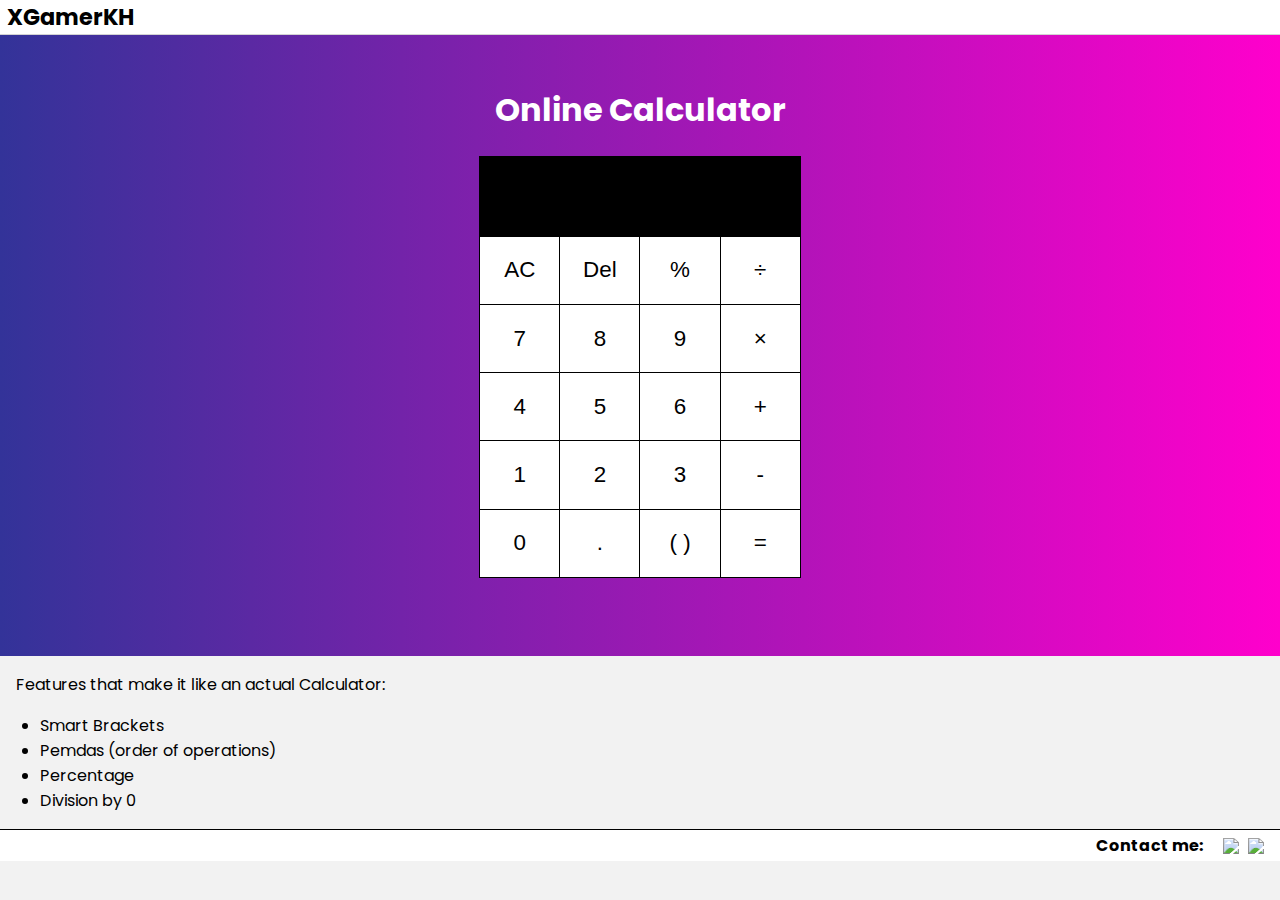
==== index.html @ 7a12f8cd "Update index.html" ====
<!DOCTYPE html>
<html lang="en">
<head>
    <meta charset="UTF-8">
    <meta http-equiv="X-UA-Compatible" content="IE=edge">
    <meta name="viewport" content="width=device-width, initial-scale=1.0, maximum-scale=1.0, user-scalable=no" />
    <link rel="stylesheet" href="main.css">
    <script>
        const allClear=()=>{document.getElementById("mainDisplay").innerHTML="",document.getElementById("secondDisplay").innerHTML="0",document.getElementById("secondDisplay").style.visibility="hidden"},numberBtn=e=>{document.getElementById("secondDisplay").innerHTML.includes("=")&&!document.getElementById("secondDisplay").innerHTML.includes("%")?(allClear(),document.getElementById("mainDisplay").innerHTML+=String(e)):")"===document.getElementById("mainDisplay").innerHTML.slice(-1)?document.getElementById("mainDisplay").innerHTML+=`×(${e}`:document.getElementById("mainDisplay").innerHTML+=String(e)},signBtn=e=>{if(document.getElementById("secondDisplay").innerHTML.includes("%"))document.getElementById("mainDisplay").innerHTML+=e;else if(!document.getElementById("secondDisplay").innerHTML.includes("=")&&document.getElementById("mainDisplay").innerHTML){const n=document.getElementById("mainDisplay").innerHTML,t=n[n.length-1];"×"===t||"÷"===t||"-"===t||"+"===t||(document.getElementById("mainDisplay").innerHTML=document.getElementById("mainDisplay").innerHTML+e)}},easterEgg=()=>{"19072004"===document.getElementById("mainDisplay").innerHTML&&("inline-block"===document.getElementById("message").style.display?document.getElementById("message").style.display="none":document.getElementById("message").style.display="inline-block"),"69"===document.getElementById("mainDisplay").innerHTML&&(window.location.href="https://www.youtube.com/watch?v=dQw4w9WgXcQ")},minus=()=>{if(document.getElementById("secondDisplay").innerHTML.includes("%"))document.getElementById("mainDisplay").innerHTML+="-";else if(document.getElementById("secondDisplay").innerHTML.includes("=")||!document.getElementById("mainDisplay").innerHTML)allClear(),document.getElementById("mainDisplay").innerHTML+="(-";else{const e=document.getElementById("mainDisplay").innerHTML,n=e[e.length-1];"×"===n||"÷"===n||"-"===n||"+"===n?"(-"!==e.slice(e.length-2,e.length)&&(document.getElementById("mainDisplay").innerHTML=document.getElementById("mainDisplay").innerHTML+"(-"):document.getElementById("mainDisplay").innerHTML=document.getElementById("mainDisplay").innerHTML+"-"}},parentheses=()=>{const e=document.getElementById("mainDisplay").innerHTML,n=e[e.length-1];if(""===e)return void(document.getElementById("mainDisplay").innerHTML+="(");if(!e.includes("("))return"123456789)".includes(n)?void(document.getElementById("mainDisplay").innerHTML+="×("):void(document.getElementById("mainDisplay").innerHTML+="(");let t=[],i=[];for(let n=0;n<e.length;n++)"("===e[n]?t.push(n):")"===e[n]&&i.push(n);i.length===t.length?document.getElementById("mainDisplay").innerHTML+="×(":t.length>i.length&&"1234567890)".includes(n)&&(document.getElementById("mainDisplay").innerHTML+=")")},deleteBtn=()=>{document.getElementById("secondDisplay").innerHTML.includes("=")?allClear():document.getElementById("mainDisplay").innerHTML=document.getElementById("mainDisplay").innerHTML.slice(0,document.getElementById("mainDisplay").innerHTML.length-1)},equal=()=>{const mainDisplay=document.getElementById("mainDisplay").innerHTML,mainDisplayLast=mainDisplay[mainDisplay.length-1];if("×"===mainDisplayLast||"÷"===mainDisplayLast||"-"===mainDisplayLast||"+"===mainDisplayLast||"."===mainDisplayLast)return alert("Missing some value!"),0;let parenthesesCountOne=0,parenthesesCountTwo=0;for(let e=0;e<mainDisplay.length;e++)"("===mainDisplay[e]&&parenthesesCountOne++;for(let e=0;e<mainDisplay.length;e++)")"===mainDisplay[e]&&parenthesesCountTwo++;if(parenthesesCountOne!==parenthesesCountTwo)return alert("Missing some Parentheses!"),0;let tempString="";for(let e=0;e<mainDisplay.length;e++)"×"===mainDisplay[e]?tempString+="*":"÷"===mainDisplay[e]?tempString+="/":tempString+=mainDisplay[e];document.getElementById("secondDisplay").style.visibility="visible",document.getElementById("secondDisplay").innerHTML=String(mainDisplay)+"=";let result=eval(tempString);if(String(result).includes("Inf"))return document.getElementById("mainDisplay").innerHTML="Cannot divide by 0!",0;document.getElementById("mainDisplay").innerHTML=parseFloat(result.toFixed(7))},percentage=()=>{equal(),document.getElementById("secondDisplay").innerHTML="("+document.getElementById("secondDisplay").innerHTML.slice(0,document.getElementById("secondDisplay").innerHTML.length-1)+")%=",document.getElementById("mainDisplay").innerHTML=document.getElementById("mainDisplay").innerHTML/100},decimal=()=>{const e=document.getElementById("mainDisplay").innerHTML;let n=[];for(let t=0;t<e.length;t++)"-"!==e[t]&&"+"!==e[t]&&"×"!==e[t]&&"÷"!==e[t]||n.push(t);""===e?document.getElementById("mainDisplay").innerHTML=document.getElementById("mainDisplay").innerHTML+"0.":0===n.length?e.includes(".")||(document.getElementById("mainDisplay").innerHTML=document.getElementById("mainDisplay").innerHTML+"."):e.slice(n[n.length-1],e.length).includes(".")||(1!==e.slice(n[n.length-1],e.length).length?document.getElementById("mainDisplay").innerHTML=document.getElementById("mainDisplay").innerHTML+".":document.getElementById("mainDisplay").innerHTML=document.getElementById("mainDisplay").innerHTML+"0.")};
    </script>
    <title>Online Calculator</title>
</head>
<body>
    
    <div class="container">
        <nav> 
            <a href="https://www.youtube.com/watch?v=dQw4w9WgXcQ"><span>XGamerKH</span></a>
        </nav>
    </div>

    <div class="container">
        <section class="hero">
            <h1 id="mainheader">Online Calculator</h1>
            <div class="main">
                <div class="display">
                    <p id="secondDisplay">0</p> 
                    <p id="mainDisplay"></p>
                </div>
                <table>
                    <tr>
                        <td><button onclick="allClear()">AC</button></td>
                        <td><button onclick="deleteBtn()">Del</button></td>
                        <td><button onclick="easterEgg();percentage()">%</button></td>
                        <td><button onclick="signBtn('÷')">÷</button></td>
                    </tr>
                    <tr>
                        <td><button onclick="numberBtn(7)">7</button></td>
                        <td><button onclick="numberBtn(8)">8</button></td>
                        <td><button onclick="numberBtn(9)">9</button></td>
                        <td><button onclick="signBtn('×')">×</button></td>
                    </tr>
                    <tr>
                        <td><button onclick="numberBtn(4)">4</button></td>
                        <td><button onclick="numberBtn(5)">5</button></td>
                        <td><button onclick="numberBtn(6)">6</button></td>
                        <td><button onclick="signBtn('+')">+</button></td>
                    </tr>
                    <tr>
                        <td><button onclick="numberBtn(1)">1</button></td>
                        <td><button onclick="numberBtn(2)">2</button></td>
                        <td><button onclick="numberBtn(3)">3</button></td>
                        <td><button onclick="minus()">-</button></td>
                    </tr>
                    <tr>
                        <td><button onclick="numberBtn(0)">0</button></td>
                        <td><button onclick="decimal()">.</button></td>
                        <td><button onclick="parentheses()">( )</button></td>
                        <td><button onclick="equal()">=</button></td>
                    </tr>
                </table>
            </div>
        </section>
    </div>

    <div class="container-feature">
        <section class="features">
            <p id="feature">Features that make it like an actual Calculator:</p>
            <ul>
                <li>Smart Brackets</li>
                <li>Pemdas (order of operations)</li>
                <li>Percentage</li>
                <li>Division by 0</li>
            </ul>
            <div id="message"><p class="message">Dear future self! <br> If you're reading this, I know you've made it and I'm really proud of you. FIrst off, if you're going through any hardships, don't stress it; it'll get better, it always will. Just keep going, okay? Anyway, this is where it all began; a simple calculator and a Tic-tac-toe game. I know you're probably laughing at how unnecessary complex and long my code is and that's okay. We all gotta start somewhere. Look at what you've achieved now ya big boy. I'm really proud of you, we all are. Good luck, live long and prosper.</p>
            <cite class="cite">-XGamerKH :)</cite></div>
        </section>
    </div>

    <div class="footer-container">
        <footer>
            <p class="contact">Contact me:</p>
            <a id="facebook" href="https://www.facebook.com/profile.php?id=100009382016475"><img src="https://i.ibb.co/RgQ7h5f/facebook.jpg"></a>
            <a href="https://www.facebook.com/profile.php?id=100009382016475"><img src="https://i.ibb.co/Syxn1yt/messenger.jpg"></a>
        </footer>
    </div>

</body>
</html>
---- main.css ----
@import url("https://fonts.googleapis.com/css2?family=Poppins:wght@300&display=swap");
:root {
  --primary-color: rgb(68, 187, 255);
}

body {
  margin: 0;
  font-family: poppins;
  background-color: #f2f2f2;
}

body a {
  text-decoration: none;
  color: black;
}

.container {
  margin: 0;
  padding: 0;
}

nav {
  font-weight: bold;
  padding-left: .3em;
  font-size: 1.4em;
  font-weight: 1.2em;
  border-bottom: #d3d3d3 1px solid;
  background-color: white;
}

.hero {
  margin-bottom: 0;
  padding: 30px 0;
  background: #ff00cc;
  /* fallback for old browsers */
  /* Chrome 10-25, Safari 5.1-6 */
  background: -webkit-gradient(linear, left top, right top, from(#333399), to(#ff00cc));
  background: linear-gradient(to right, #333399, #ff00cc);
  /* W3C, IE 10+/ Edge, Firefox 16+, Chrome 26+, Opera 12+, Safari 7+ */
  text-align: center;
}

.hero #mainheader {
  color: white;
  font-size: 2em;
  font-weight: bold;
}

.hero .display {
  padding-left: 1px;
  padding-right: 1px;
  border-bottom: none;
  font-weight: bold;
  margin-bottom: 0;
  text-align: right;
  height: 5em;
  background: black;
  color: white;
  width: 20em;
  margin: auto auto 0;
}

.hero .display #secondDisplay {
  font-size: 1.2em;
  padding-top: .2em;
  margin-bottom: 0;
  padding-bottom: 0;
  margin-right: .2em;
  visibility: hidden;
}

.hero .display #mainDisplay {
  margin: 0;
  margin-right: .2em;
  font-size: 2em;
}

table {
  border-top: none;
  border-collapse: collapse;
  margin: 0 auto 3em;
  width: 20.1em;
}

table td {
  border: 1px solid black;
  padding: 0;
  width: 20%;
}

table #equal {
  width: 40%;
}

table button {
  -webkit-transition-duration: 0.2s;
          transition-duration: 0.2s;
  font-size: 1.4em;
  border: none;
  background: white;
  color: black;
  width: 100%;
  height: 3em;
}

table button:hover {
  background: orangered;
  color: white;
}

table img {
  margin: 0;
  width: 1em;
  height: 1em;
}

.container-feature #feature {
  padding: 0 1em;
}

.container-feature .message {
  padding: auto 1em;
  margin: auto 1em;
}

.container-feature cite {
  float: right;
}

.container-feature #message {
  border-radius: .4em;
  display: none;
  border: 1px solid black;
  padding: 1em .3em;
  margin: .4em;
  font-weight: 1.3em;
}

.footer-container {
  text-align: right;
  border-top: 1px solid black;
  background-color: white;
}

.footer-container p {
  display: inline;
  font-weight: bold;
}

.footer-container footer {
  padding: .2em 1em;
}

.footer-container img {
  width: 1.6em;
  position: relative;
  top: .2em;
}

.footer-container #facebook {
  margin-right: .3em;
  margin-left: 1em;
}
/*# sourceMappingURL=main.css.map */
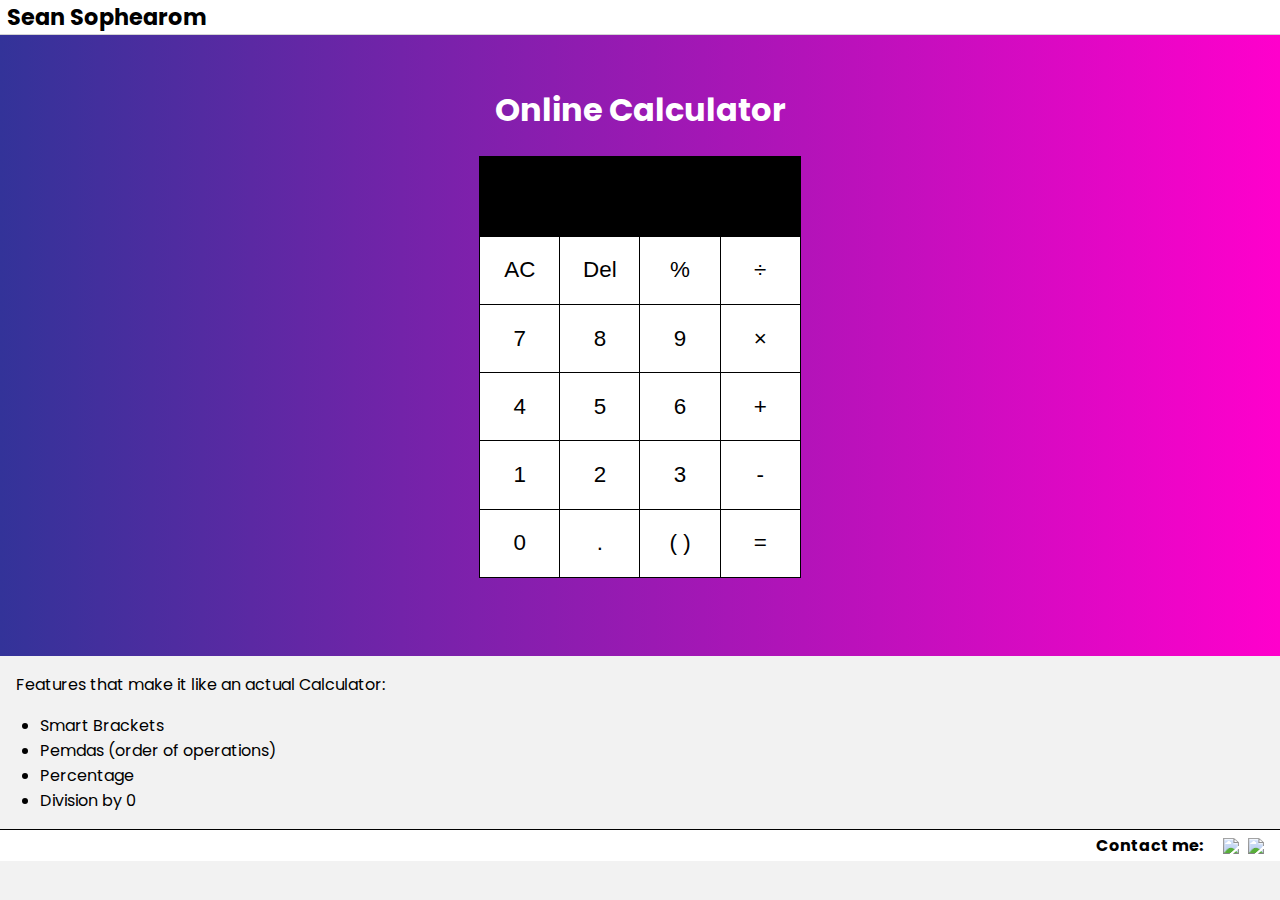
==== commit 89e34e71: "Update index.html" ====
--- a/index.html
+++ b/index.html
@@ -14,7 +14,7 @@
     
     <div class="container">
         <nav> 
-            <a href="https://www.youtube.com/watch?v=dQw4w9WgXcQ"><span>XGamerKH</span></a>
+            <a href="#"><span>Sean Sophearom</span></a>
         </nav>
     </div>
 
--- a/main.css
+++ b/main.css
@@ -61,15 +61,18 @@
 }
 
 .hero .display #secondDisplay {
+  overflow: auto;
   font-size: 1.2em;
   padding-top: .2em;
   margin-bottom: 0;
   padding-bottom: 0;
   margin-right: .2em;
   visibility: hidden;
+  color: rgba(255, 255, 255, 0.7);
 }
 
 .hero .display #mainDisplay {
+  overflow: auto;
   margin: 0;
   margin-right: .2em;
   font-size: 2em;
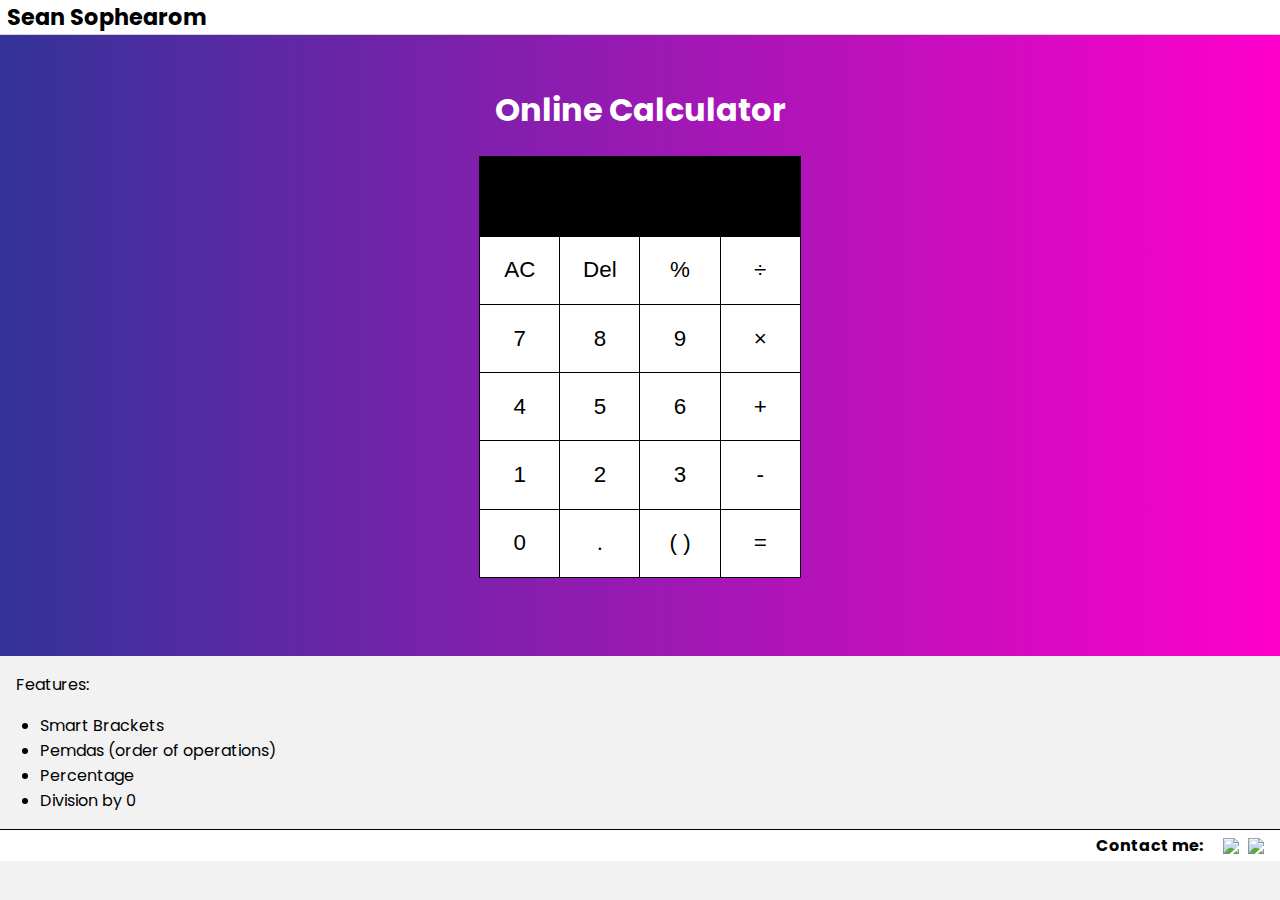
==== commit 25243238: "Update index.html" ====
--- a/index.html
+++ b/index.html
@@ -64,7 +64,7 @@
 
     <div class="container-feature">
         <section class="features">
-            <p id="feature">Features that make it like an actual Calculator:</p>
+            <p id="feature">Features:</p>
             <ul>
                 <li>Smart Brackets</li>
                 <li>Pemdas (order of operations)</li>
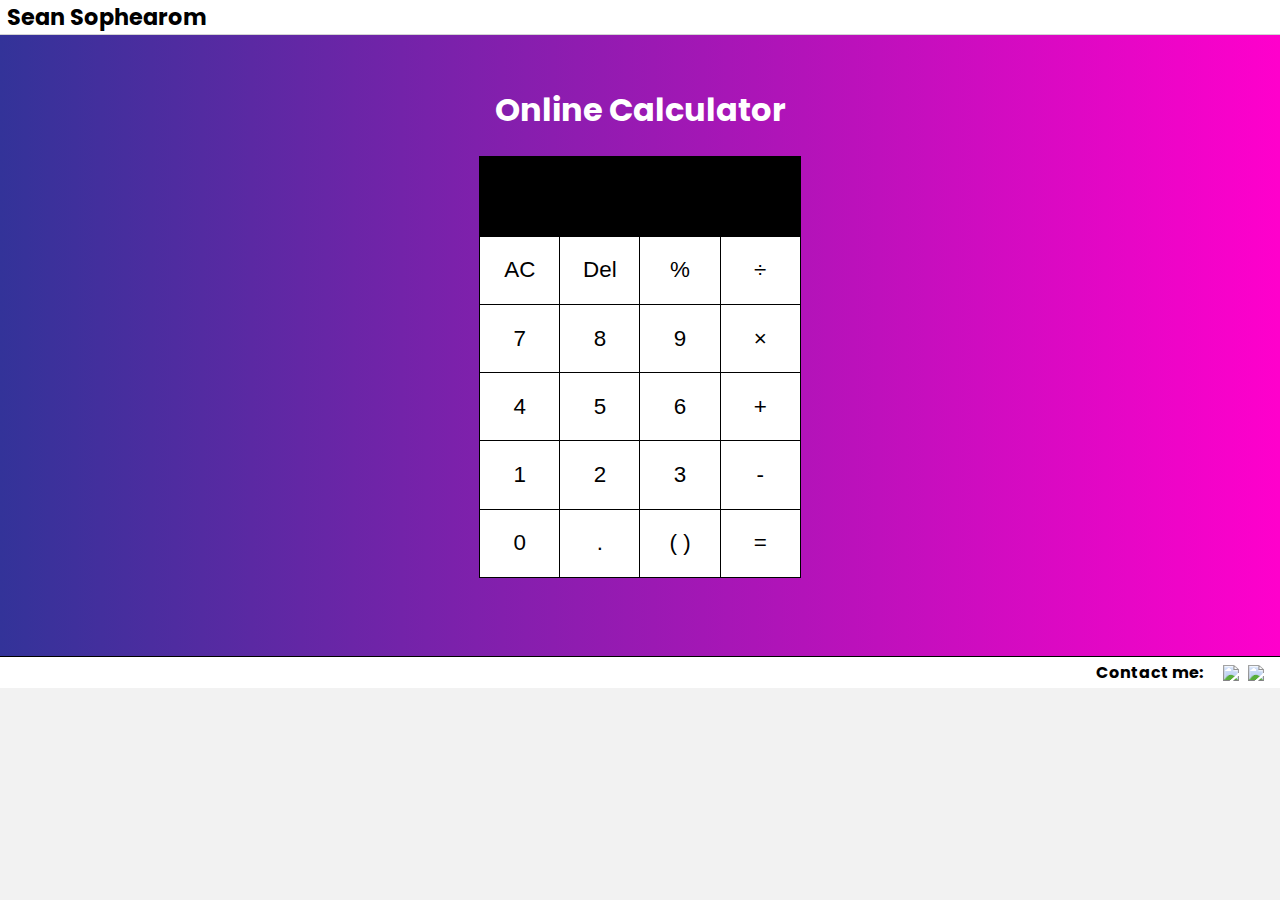
==== commit ffca49c6: "Update index.html" ====
--- a/index.html
+++ b/index.html
@@ -62,9 +62,9 @@
         </section>
     </div>
 
-    <div class="container-feature">
+    <div class="container-feature" style="display:none;">
         <section class="features">
-            <p id="feature">Features:</p>
+            <p id="feature">Features I'm proud of:</p>
             <ul>
                 <li>Smart Brackets</li>
                 <li>Pemdas (order of operations)</li>
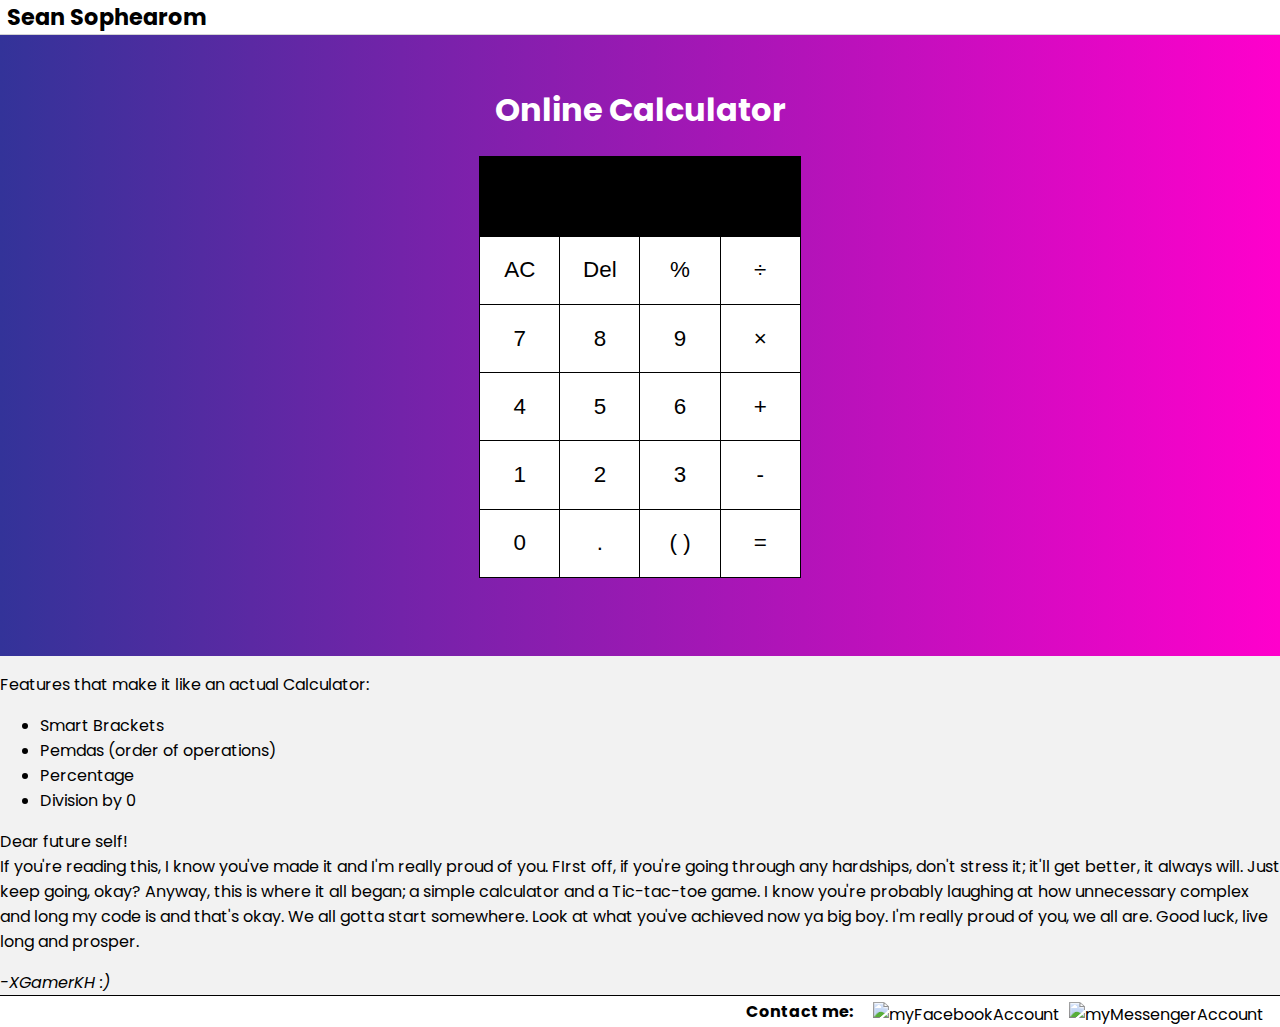
==== commit 9dda587c: "Update index.html" ====
--- a/index.html
+++ b/index.html
@@ -6,7 +6,7 @@
     <meta name="viewport" content="width=device-width, initial-scale=1.0, maximum-scale=1.0, user-scalable=no" />
     <link rel="stylesheet" href="main.css">
     <script>
-        const allClear=()=>{document.getElementById("mainDisplay").innerHTML="",document.getElementById("secondDisplay").innerHTML="0",document.getElementById("secondDisplay").style.visibility="hidden"},numberBtn=e=>{document.getElementById("secondDisplay").innerHTML.includes("=")&&!document.getElementById("secondDisplay").innerHTML.includes("%")?(allClear(),document.getElementById("mainDisplay").innerHTML+=String(e)):")"===document.getElementById("mainDisplay").innerHTML.slice(-1)?document.getElementById("mainDisplay").innerHTML+=`×(${e}`:document.getElementById("mainDisplay").innerHTML+=String(e)},signBtn=e=>{if(document.getElementById("secondDisplay").innerHTML.includes("%"))document.getElementById("mainDisplay").innerHTML+=e;else if(!document.getElementById("secondDisplay").innerHTML.includes("=")&&document.getElementById("mainDisplay").innerHTML){const n=document.getElementById("mainDisplay").innerHTML,t=n[n.length-1];"×"===t||"÷"===t||"-"===t||"+"===t||(document.getElementById("mainDisplay").innerHTML=document.getElementById("mainDisplay").innerHTML+e)}},easterEgg=()=>{"19072004"===document.getElementById("mainDisplay").innerHTML&&("inline-block"===document.getElementById("message").style.display?document.getElementById("message").style.display="none":document.getElementById("message").style.display="inline-block"),"69"===document.getElementById("mainDisplay").innerHTML&&(window.location.href="https://www.youtube.com/watch?v=dQw4w9WgXcQ")},minus=()=>{if(document.getElementById("secondDisplay").innerHTML.includes("%"))document.getElementById("mainDisplay").innerHTML+="-";else if(document.getElementById("secondDisplay").innerHTML.includes("=")||!document.getElementById("mainDisplay").innerHTML)allClear(),document.getElementById("mainDisplay").innerHTML+="(-";else{const e=document.getElementById("mainDisplay").innerHTML,n=e[e.length-1];"×"===n||"÷"===n||"-"===n||"+"===n?"(-"!==e.slice(e.length-2,e.length)&&(document.getElementById("mainDisplay").innerHTML=document.getElementById("mainDisplay").innerHTML+"(-"):document.getElementById("mainDisplay").innerHTML=document.getElementById("mainDisplay").innerHTML+"-"}},parentheses=()=>{const e=document.getElementById("mainDisplay").innerHTML,n=e[e.length-1];if(""===e)return void(document.getElementById("mainDisplay").innerHTML+="(");if(!e.includes("("))return"123456789)".includes(n)?void(document.getElementById("mainDisplay").innerHTML+="×("):void(document.getElementById("mainDisplay").innerHTML+="(");let t=[],i=[];for(let n=0;n<e.length;n++)"("===e[n]?t.push(n):")"===e[n]&&i.push(n);i.length===t.length?document.getElementById("mainDisplay").innerHTML+="×(":t.length>i.length&&"1234567890)".includes(n)&&(document.getElementById("mainDisplay").innerHTML+=")")},deleteBtn=()=>{document.getElementById("secondDisplay").innerHTML.includes("=")?allClear():document.getElementById("mainDisplay").innerHTML=document.getElementById("mainDisplay").innerHTML.slice(0,document.getElementById("mainDisplay").innerHTML.length-1)},equal=()=>{const mainDisplay=document.getElementById("mainDisplay").innerHTML,mainDisplayLast=mainDisplay[mainDisplay.length-1];if("×"===mainDisplayLast||"÷"===mainDisplayLast||"-"===mainDisplayLast||"+"===mainDisplayLast||"."===mainDisplayLast)return alert("Missing some value!"),0;let parenthesesCountOne=0,parenthesesCountTwo=0;for(let e=0;e<mainDisplay.length;e++)"("===mainDisplay[e]&&parenthesesCountOne++;for(let e=0;e<mainDisplay.length;e++)")"===mainDisplay[e]&&parenthesesCountTwo++;if(parenthesesCountOne!==parenthesesCountTwo)return alert("Missing some Parentheses!"),0;let tempString="";for(let e=0;e<mainDisplay.length;e++)"×"===mainDisplay[e]?tempString+="*":"÷"===mainDisplay[e]?tempString+="/":tempString+=mainDisplay[e];document.getElementById("secondDisplay").style.visibility="visible",document.getElementById("secondDisplay").innerHTML=String(mainDisplay)+"=";let result=eval(tempString);if(String(result).includes("Inf"))return document.getElementById("mainDisplay").innerHTML="Cannot divide by 0!",0;document.getElementById("mainDisplay").innerHTML=parseFloat(result.toFixed(7))},percentage=()=>{equal(),document.getElementById("secondDisplay").innerHTML="("+document.getElementById("secondDisplay").innerHTML.slice(0,document.getElementById("secondDisplay").innerHTML.length-1)+")%=",document.getElementById("mainDisplay").innerHTML=document.getElementById("mainDisplay").innerHTML/100},decimal=()=>{const e=document.getElementById("mainDisplay").innerHTML;let n=[];for(let t=0;t<e.length;t++)"-"!==e[t]&&"+"!==e[t]&&"×"!==e[t]&&"÷"!==e[t]||n.push(t);""===e?document.getElementById("mainDisplay").innerHTML=document.getElementById("mainDisplay").innerHTML+"0.":0===n.length?e.includes(".")||(document.getElementById("mainDisplay").innerHTML=document.getElementById("mainDisplay").innerHTML+"."):e.slice(n[n.length-1],e.length).includes(".")||(1!==e.slice(n[n.length-1],e.length).length?document.getElementById("mainDisplay").innerHTML=document.getElementById("mainDisplay").innerHTML+".":document.getElementById("mainDisplay").innerHTML=document.getElementById("mainDisplay").innerHTML+"0.")};
+        const allClear=()=>{document.getElementById("mainDisplay").innerHTML="",document.getElementById("secondDisplay").innerHTML="0",document.getElementById("secondDisplay").style.visibility="hidden"},numberBtn=e=>{document.getElementById("secondDisplay").innerHTML.includes("=")&&!document.getElementById("secondDisplay").innerHTML.includes("%")?(allClear(),document.getElementById("mainDisplay").innerHTML+=String(e)):")"===document.getElementById("mainDisplay").innerHTML.slice(-1)?document.getElementById("mainDisplay").innerHTML+=`×(${e}`:document.getElementById("mainDisplay").innerHTML+=String(e)},signBtn=e=>{if(document.getElementById("secondDisplay").innerHTML.includes("%"))document.getElementById("mainDisplay").innerHTML+=e;else if(!document.getElementById("secondDisplay").innerHTML.includes("=")&&document.getElementById("mainDisplay").innerHTML){const n=document.getElementById("mainDisplay").innerHTML,t=n[n.length-1];"×"===t||"÷"===t||"-"===t||"+"===t||(document.getElementById("mainDisplay").innerHTML=document.getElementById("mainDisplay").innerHTML+e)}},easterEgg=()=>{"19072004"===document.getElementById("mainDisplay").innerHTML&&("inline-block"===document.getElementById("message").style.display?(document.getElementById("message").style.display="none",document.getElementById("container-feature").style.display="none"):(document.getElementById("message").style.display="inline-block",document.getElementById("container-feature").style.display="block")),"69"===document.getElementById("mainDisplay").innerHTML&&(window.location.href="https://www.youtube.com/watch?v=dQw4w9WgXcQ")},minus=()=>{if(document.getElementById("secondDisplay").innerHTML.includes("%"))document.getElementById("mainDisplay").innerHTML+="-";else if(document.getElementById("secondDisplay").innerHTML.includes("=")||!document.getElementById("mainDisplay").innerHTML)allClear(),document.getElementById("mainDisplay").innerHTML+="(-";else{const e=document.getElementById("mainDisplay").innerHTML,n=e[e.length-1];"×"===n||"÷"===n||"-"===n||"+"===n?"(-"!==e.slice(e.length-2,e.length)&&(document.getElementById("mainDisplay").innerHTML=document.getElementById("mainDisplay").innerHTML+"(-"):document.getElementById("mainDisplay").innerHTML=document.getElementById("mainDisplay").innerHTML+"-"}},parentheses=()=>{const e=document.getElementById("mainDisplay").innerHTML,n=e[e.length-1];if(""===e)return void(document.getElementById("mainDisplay").innerHTML+="(");if(!e.includes("("))return"123456789)".includes(n)?void(document.getElementById("mainDisplay").innerHTML+="×("):void(document.getElementById("mainDisplay").innerHTML+="(");let t=[],i=[];for(let n=0;n<e.length;n++)"("===e[n]?t.push(n):")"===e[n]&&i.push(n);i.length===t.length?document.getElementById("mainDisplay").innerHTML+="×(":t.length>i.length&&"1234567890)".includes(n)&&(document.getElementById("mainDisplay").innerHTML+=")")},deleteBtn=()=>{document.getElementById("secondDisplay").innerHTML.includes("=")?allClear():document.getElementById("mainDisplay").innerHTML=document.getElementById("mainDisplay").innerHTML.slice(0,document.getElementById("mainDisplay").innerHTML.length-1)},equal=()=>{const mainDisplay=document.getElementById("mainDisplay").innerHTML;if(!mainDisplay)return"return";const mainDisplayLast=mainDisplay[mainDisplay.length-1];if("×"===mainDisplayLast||"÷"===mainDisplayLast||"-"===mainDisplayLast||"+"===mainDisplayLast||"."===mainDisplayLast)return alert("Missing some value!"),"return";let parenthesesCountOne=0,parenthesesCountTwo=0;for(let e=0;e<mainDisplay.length;e++)"("===mainDisplay[e]&&parenthesesCountOne++;for(let e=0;e<mainDisplay.length;e++)")"===mainDisplay[e]&&parenthesesCountTwo++;if(parenthesesCountOne!==parenthesesCountTwo)return alert("Missing some Parentheses!"),"return";let tempString="";for(let e=0;e<mainDisplay.length;e++)"×"===mainDisplay[e]?tempString+="*":"÷"===mainDisplay[e]?tempString+="/":tempString+=mainDisplay[e];document.getElementById("secondDisplay").style.visibility="visible",document.getElementById("secondDisplay").innerHTML=String(mainDisplay)+"=";let result=eval(tempString);if(String(result).includes("Inf"))return document.getElementById("mainDisplay").innerHTML="Cannot divide by 0!",0;document.getElementById("mainDisplay").innerHTML=parseFloat(result.toFixed(7))},percentage=()=>{eval(equal()),document.getElementById("secondDisplay").innerHTML="("+document.getElementById("secondDisplay").innerHTML.slice(0,document.getElementById("secondDisplay").innerHTML.length-1)+")%=",document.getElementById("mainDisplay").innerHTML=document.getElementById("mainDisplay").innerHTML/100},decimal=()=>{const e=document.getElementById("mainDisplay").innerHTML;let n=[];for(let t=0;t<e.length;t++)"-"!==e[t]&&"+"!==e[t]&&"×"!==e[t]&&"÷"!==e[t]||n.push(t);""===e?document.getElementById("mainDisplay").innerHTML=document.getElementById("mainDisplay").innerHTML+"0.":0===n.length?e.includes(".")||(document.getElementById("mainDisplay").innerHTML=document.getElementById("mainDisplay").innerHTML+"."):e.slice(n[n.length-1],e.length).includes(".")||(1!==e.slice(n[n.length-1],e.length).length?document.getElementById("mainDisplay").innerHTML=document.getElementById("mainDisplay").innerHTML+".":document.getElementById("mainDisplay").innerHTML=document.getElementById("mainDisplay").innerHTML+"0.")};
     </script>
     <title>Online Calculator</title>
 </head>
@@ -62,9 +62,9 @@
         </section>
     </div>
 
-    <div class="container-feature" style="display:none;">
+    <div id="container-feature">
         <section class="features">
-            <p id="feature">Features I'm proud of:</p>
+            <p id="feature">Features that make it like an actual Calculator:</p>
             <ul>
                 <li>Smart Brackets</li>
                 <li>Pemdas (order of operations)</li>
@@ -79,8 +79,8 @@
     <div class="footer-container">
         <footer>
             <p class="contact">Contact me:</p>
-            <a id="facebook" href="https://www.facebook.com/profile.php?id=100009382016475"><img src="https://i.ibb.co/RgQ7h5f/facebook.jpg"></a>
-            <a href="https://www.facebook.com/profile.php?id=100009382016475"><img src="https://i.ibb.co/Syxn1yt/messenger.jpg"></a>
+            <a id="facebook" href="https://www.facebook.com/profile.php?id=100009382016475"><img alt="myFacebookAccount" src="https://i.ibb.co/RgQ7h5f/facebook.jpg"></a>
+            <a href="https://www.facebook.com/profile.php?id=100009382016475"><img alt="myMessengerAccount" src="https://i.ibb.co/Syxn1yt/messenger.jpg"></a>
         </footer>
     </div>
 
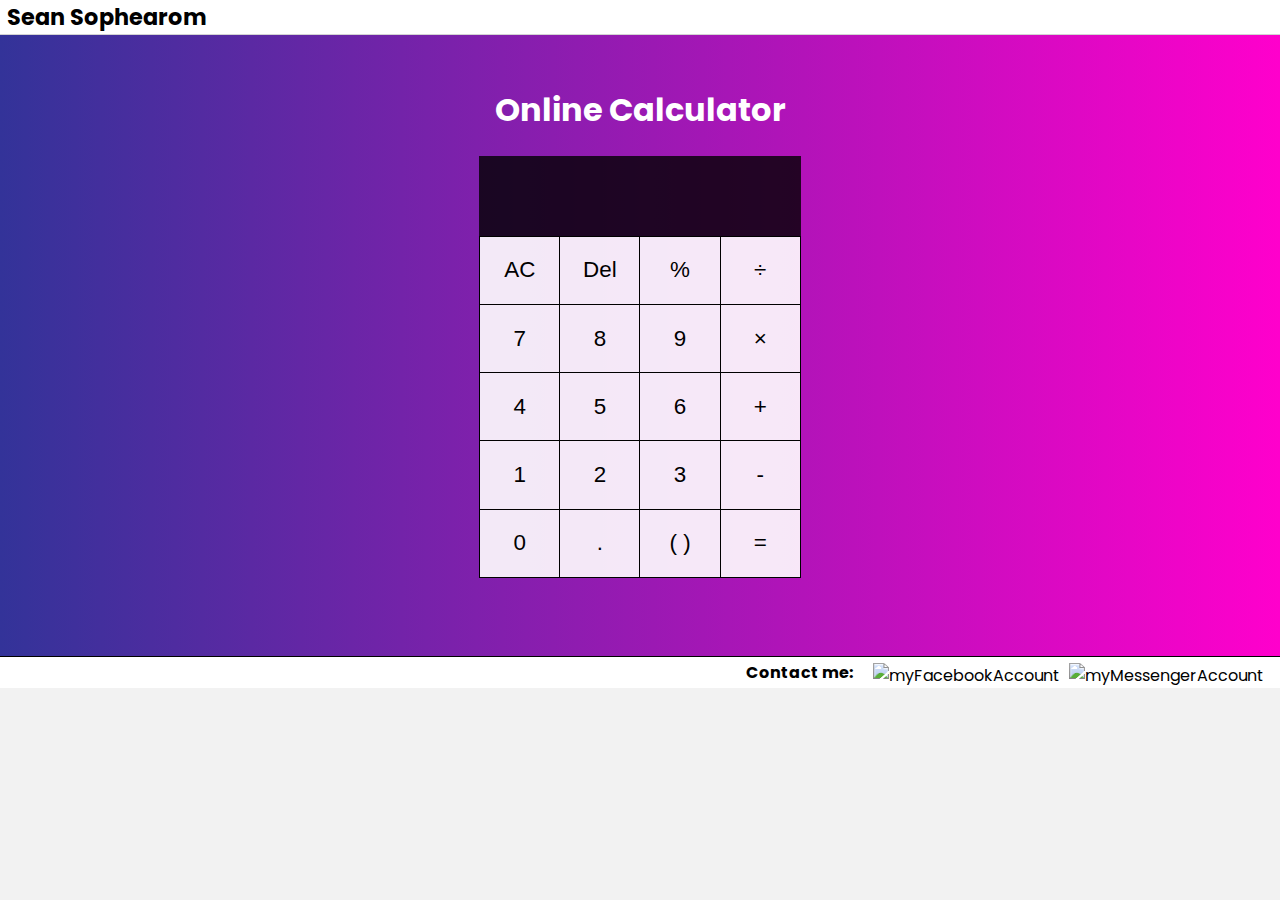
==== commit 0a18aaad: "Update index.html" ====
--- a/index.html
+++ b/index.html
@@ -6,7 +6,7 @@
     <meta name="viewport" content="width=device-width, initial-scale=1.0, maximum-scale=1.0, user-scalable=no" />
     <link rel="stylesheet" href="main.css">
     <script>
-        const allClear=()=>{document.getElementById("mainDisplay").innerHTML="",document.getElementById("secondDisplay").innerHTML="0",document.getElementById("secondDisplay").style.visibility="hidden"},numberBtn=e=>{document.getElementById("secondDisplay").innerHTML.includes("=")&&!document.getElementById("secondDisplay").innerHTML.includes("%")?(allClear(),document.getElementById("mainDisplay").innerHTML+=String(e)):")"===document.getElementById("mainDisplay").innerHTML.slice(-1)?document.getElementById("mainDisplay").innerHTML+=`×(${e}`:document.getElementById("mainDisplay").innerHTML+=String(e)},signBtn=e=>{if(document.getElementById("secondDisplay").innerHTML.includes("%"))document.getElementById("mainDisplay").innerHTML+=e;else if(!document.getElementById("secondDisplay").innerHTML.includes("=")&&document.getElementById("mainDisplay").innerHTML){const n=document.getElementById("mainDisplay").innerHTML,t=n[n.length-1];"×"===t||"÷"===t||"-"===t||"+"===t||(document.getElementById("mainDisplay").innerHTML=document.getElementById("mainDisplay").innerHTML+e)}},easterEgg=()=>{"19072004"===document.getElementById("mainDisplay").innerHTML&&("inline-block"===document.getElementById("message").style.display?(document.getElementById("message").style.display="none",document.getElementById("container-feature").style.display="none"):(document.getElementById("message").style.display="inline-block",document.getElementById("container-feature").style.display="block")),"69"===document.getElementById("mainDisplay").innerHTML&&(window.location.href="https://www.youtube.com/watch?v=dQw4w9WgXcQ")},minus=()=>{if(document.getElementById("secondDisplay").innerHTML.includes("%"))document.getElementById("mainDisplay").innerHTML+="-";else if(document.getElementById("secondDisplay").innerHTML.includes("=")||!document.getElementById("mainDisplay").innerHTML)allClear(),document.getElementById("mainDisplay").innerHTML+="(-";else{const e=document.getElementById("mainDisplay").innerHTML,n=e[e.length-1];"×"===n||"÷"===n||"-"===n||"+"===n?"(-"!==e.slice(e.length-2,e.length)&&(document.getElementById("mainDisplay").innerHTML=document.getElementById("mainDisplay").innerHTML+"(-"):document.getElementById("mainDisplay").innerHTML=document.getElementById("mainDisplay").innerHTML+"-"}},parentheses=()=>{const e=document.getElementById("mainDisplay").innerHTML,n=e[e.length-1];if(""===e)return void(document.getElementById("mainDisplay").innerHTML+="(");if(!e.includes("("))return"123456789)".includes(n)?void(document.getElementById("mainDisplay").innerHTML+="×("):void(document.getElementById("mainDisplay").innerHTML+="(");let t=[],i=[];for(let n=0;n<e.length;n++)"("===e[n]?t.push(n):")"===e[n]&&i.push(n);i.length===t.length?document.getElementById("mainDisplay").innerHTML+="×(":t.length>i.length&&"1234567890)".includes(n)&&(document.getElementById("mainDisplay").innerHTML+=")")},deleteBtn=()=>{document.getElementById("secondDisplay").innerHTML.includes("=")?allClear():document.getElementById("mainDisplay").innerHTML=document.getElementById("mainDisplay").innerHTML.slice(0,document.getElementById("mainDisplay").innerHTML.length-1)},equal=()=>{const mainDisplay=document.getElementById("mainDisplay").innerHTML;if(!mainDisplay)return"return";const mainDisplayLast=mainDisplay[mainDisplay.length-1];if("×"===mainDisplayLast||"÷"===mainDisplayLast||"-"===mainDisplayLast||"+"===mainDisplayLast||"."===mainDisplayLast)return alert("Missing some value!"),"return";let parenthesesCountOne=0,parenthesesCountTwo=0;for(let e=0;e<mainDisplay.length;e++)"("===mainDisplay[e]&&parenthesesCountOne++;for(let e=0;e<mainDisplay.length;e++)")"===mainDisplay[e]&&parenthesesCountTwo++;if(parenthesesCountOne!==parenthesesCountTwo)return alert("Missing some Parentheses!"),"return";let tempString="";for(let e=0;e<mainDisplay.length;e++)"×"===mainDisplay[e]?tempString+="*":"÷"===mainDisplay[e]?tempString+="/":tempString+=mainDisplay[e];document.getElementById("secondDisplay").style.visibility="visible",document.getElementById("secondDisplay").innerHTML=String(mainDisplay)+"=";let result=eval(tempString);if(String(result).includes("Inf"))return document.getElementById("mainDisplay").innerHTML="Cannot divide by 0!",0;document.getElementById("mainDisplay").innerHTML=parseFloat(result.toFixed(7))},percentage=()=>{eval(equal()),document.getElementById("secondDisplay").innerHTML="("+document.getElementById("secondDisplay").innerHTML.slice(0,document.getElementById("secondDisplay").innerHTML.length-1)+")%=",document.getElementById("mainDisplay").innerHTML=document.getElementById("mainDisplay").innerHTML/100},decimal=()=>{const e=document.getElementById("mainDisplay").innerHTML;let n=[];for(let t=0;t<e.length;t++)"-"!==e[t]&&"+"!==e[t]&&"×"!==e[t]&&"÷"!==e[t]||n.push(t);""===e?document.getElementById("mainDisplay").innerHTML=document.getElementById("mainDisplay").innerHTML+"0.":0===n.length?e.includes(".")||(document.getElementById("mainDisplay").innerHTML=document.getElementById("mainDisplay").innerHTML+"."):e.slice(n[n.length-1],e.length).includes(".")||(1!==e.slice(n[n.length-1],e.length).length?document.getElementById("mainDisplay").innerHTML=document.getElementById("mainDisplay").innerHTML+".":document.getElementById("mainDisplay").innerHTML=document.getElementById("mainDisplay").innerHTML+"0.")};
+        const allClear=()=>{document.getElementById("mainDisplay").innerHTML="",document.getElementById("secondDisplay").innerHTML="0",document.getElementById("secondDisplay").style.visibility="hidden"},numberBtn=e=>{document.getElementById("secondDisplay").innerHTML.includes("=")&&!document.getElementById("secondDisplay").innerHTML.includes("%")?(allClear(),document.getElementById("mainDisplay").innerHTML+=String(e)):")"===document.getElementById("mainDisplay").innerHTML.slice(-1)?document.getElementById("mainDisplay").innerHTML+=`×(${e}`:document.getElementById("mainDisplay").innerHTML+=String(e)},signBtn=e=>{if(document.getElementById("secondDisplay").innerHTML.includes("%"))document.getElementById("mainDisplay").innerHTML+=e;else if(!document.getElementById("secondDisplay").innerHTML.includes("=")&&document.getElementById("mainDisplay").innerHTML){const n=document.getElementById("mainDisplay").innerHTML,t=n[n.length-1];"×"===t||"÷"===t||"-"===t||"+"===t||(document.getElementById("mainDisplay").innerHTML=document.getElementById("mainDisplay").innerHTML+e)}},easterEgg=()=>{"19072004"===document.getElementById("mainDisplay").innerHTML&&("inline-block"===document.getElementById("message").style.display?(document.getElementById("message").style.display="none",document.getElementById("container-feature").style.display="none"):(document.getElementById("message").style.display="inline-block",document.getElementById("container-feature").style.display="block")),"69"===document.getElementById("mainDisplay").innerHTML&&(window.location.href="https://www.youtube.com/watch?v=dQw4w9WgXcQ")},minus=()=>{if(document.getElementById("secondDisplay").innerHTML.includes("%"))document.getElementById("mainDisplay").innerHTML+="-";else if(document.getElementById("secondDisplay").innerHTML.includes("=")||!document.getElementById("mainDisplay").innerHTML)allClear(),document.getElementById("mainDisplay").innerHTML+="(-";else{const e=document.getElementById("mainDisplay").innerHTML,n=e[e.length-1];"×"===n||"÷"===n||"-"===n||"+"===n?"(-"!==e.slice(e.length-2,e.length)&&(document.getElementById("mainDisplay").innerHTML=document.getElementById("mainDisplay").innerHTML+"(-"):document.getElementById("mainDisplay").innerHTML=document.getElementById("mainDisplay").innerHTML+"-"}},parentheses=()=>{const e=document.getElementById("mainDisplay").innerHTML,n=e[e.length-1];if(""===e)return void(document.getElementById("mainDisplay").innerHTML+="(");if(!e.includes("("))return"1234567890)".includes(n)?void(document.getElementById("mainDisplay").innerHTML+="×("):void(document.getElementById("mainDisplay").innerHTML+="(");let t=[],i=[];for(let n=0;n<e.length;n++)"("===e[n]?t.push(n):")"===e[n]&&i.push(n);i.length===t.length?document.getElementById("mainDisplay").innerHTML+="×(":t.length>i.length&&"1234567890)".includes(n)&&(document.getElementById("mainDisplay").innerHTML+=")")},deleteBtn=()=>{document.getElementById("secondDisplay").innerHTML.includes("=")?allClear():document.getElementById("mainDisplay").innerHTML=document.getElementById("mainDisplay").innerHTML.slice(0,document.getElementById("mainDisplay").innerHTML.length-1)},equal=()=>{const mainDisplay=document.getElementById("mainDisplay").innerHTML;if(!mainDisplay)return"return";const mainDisplayLast=mainDisplay[mainDisplay.length-1];if("×"===mainDisplayLast||"÷"===mainDisplayLast||"-"===mainDisplayLast||"+"===mainDisplayLast||"."===mainDisplayLast)return alert("Missing some value!"),"return";let parenthesesCountOne=0,parenthesesCountTwo=0;for(let e=0;e<mainDisplay.length;e++)"("===mainDisplay[e]&&parenthesesCountOne++;for(let e=0;e<mainDisplay.length;e++)")"===mainDisplay[e]&&parenthesesCountTwo++;if(parenthesesCountOne!==parenthesesCountTwo)return alert("Missing some Parentheses!"),"return";let tempString="";for(let e=0;e<mainDisplay.length;e++)"×"===mainDisplay[e]?tempString+="*":"÷"===mainDisplay[e]?tempString+="/":tempString+=mainDisplay[e];document.getElementById("secondDisplay").style.visibility="visible",document.getElementById("secondDisplay").innerHTML=String(mainDisplay)+"=";let result=eval(tempString);if(String(result).includes("Inf"))return document.getElementById("mainDisplay").innerHTML="Cannot divide by 0!",0;document.getElementById("mainDisplay").innerHTML=parseFloat(result.toFixed(7))},percentage=()=>{eval(equal()),document.getElementById("secondDisplay").innerHTML="("+document.getElementById("secondDisplay").innerHTML.slice(0,document.getElementById("secondDisplay").innerHTML.length-1)+")%=",document.getElementById("mainDisplay").innerHTML=document.getElementById("mainDisplay").innerHTML/100},decimal=()=>{const e=document.getElementById("mainDisplay").innerHTML;let n=[];for(let t=0;t<e.length;t++)"-"!==e[t]&&"+"!==e[t]&&"×"!==e[t]&&"÷"!==e[t]||n.push(t);""===e?document.getElementById("mainDisplay").innerHTML=document.getElementById("mainDisplay").innerHTML+"0.":0===n.length?e.includes(".")||(document.getElementById("mainDisplay").innerHTML=document.getElementById("mainDisplay").innerHTML+"."):e.slice(n[n.length-1],e.length).includes(".")||(1!==e.slice(n[n.length-1],e.length).length?document.getElementById("mainDisplay").innerHTML=document.getElementById("mainDisplay").innerHTML+".":document.getElementById("mainDisplay").innerHTML=document.getElementById("mainDisplay").innerHTML+"0.")};
     </script>
     <title>Online Calculator</title>
 </head>
--- a/main.css
+++ b/main.css
@@ -54,7 +54,7 @@
   margin-bottom: 0;
   text-align: right;
   height: 5em;
-  background: black;
+  background: rgba(0,0,0,0.8);
   color: white;
   width: 20em;
   margin: auto auto 0;
@@ -100,7 +100,7 @@
           transition-duration: 0.2s;
   font-size: 1.4em;
   border: none;
-  background: white;
+  background: rgba(255,255,255,0.9);
   color: black;
   width: 100%;
   height: 3em;
@@ -117,20 +117,24 @@
   height: 1em;
 }
 
-.container-feature #feature {
+#container-feature {
+  display: none;
+}
+
+#container-feature #feature {
   padding: 0 1em;
 }
 
-.container-feature .message {
+#container-feature .message {
   padding: auto 1em;
   margin: auto 1em;
 }
 
-.container-feature cite {
+#container-feature cite {
   float: right;
 }
 
-.container-feature #message {
+#container-feature #message {
   border-radius: .4em;
   display: none;
   border: 1px solid black;
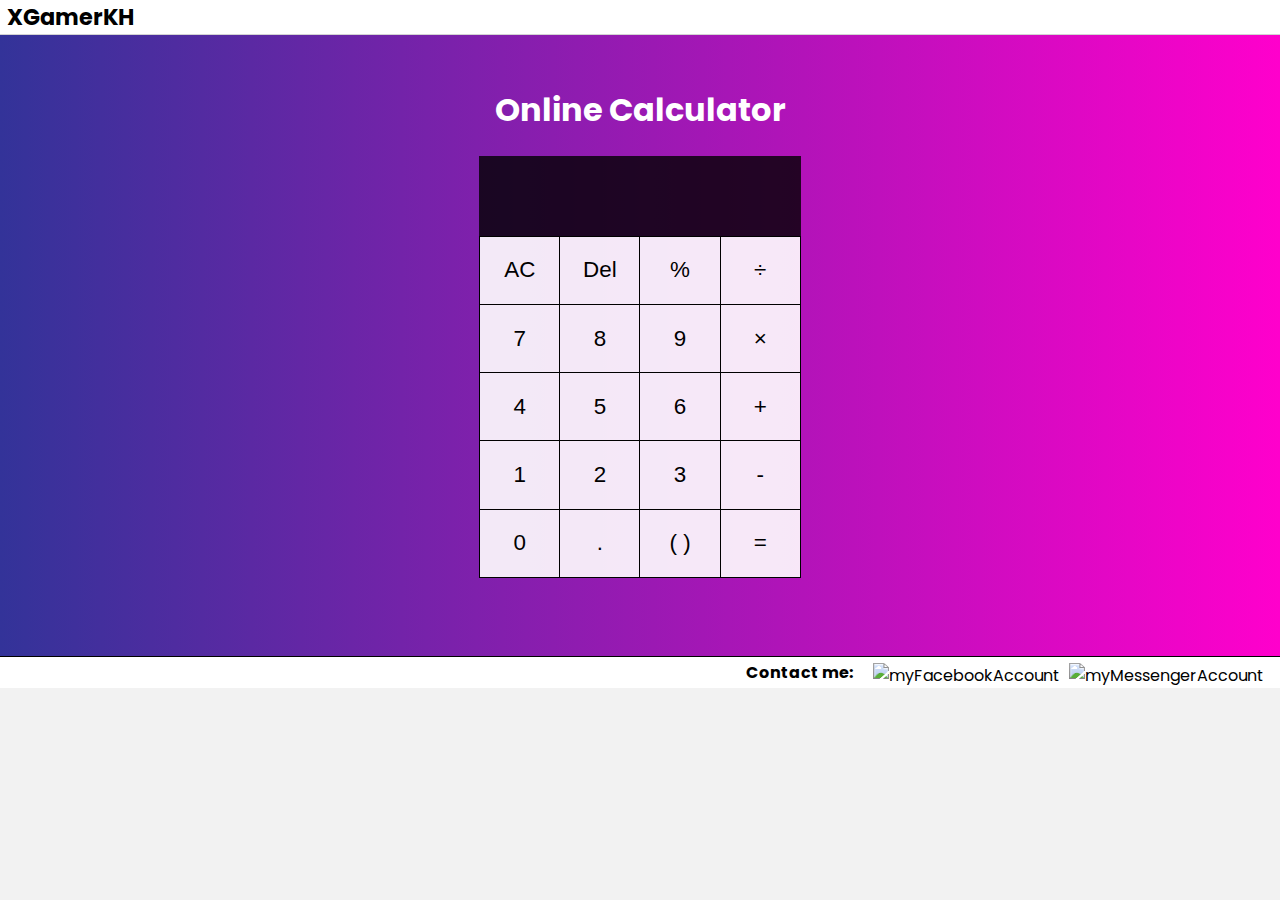
==== commit ce0af918: "Update index.html" ====
--- a/index.html
+++ b/index.html
@@ -14,7 +14,7 @@
     
     <div class="container">
         <nav> 
-            <a href="#"><span>Sean Sophearom</span></a>
+            <a href="#"><span>XGamerKH</span></a>
         </nav>
     </div>
 
